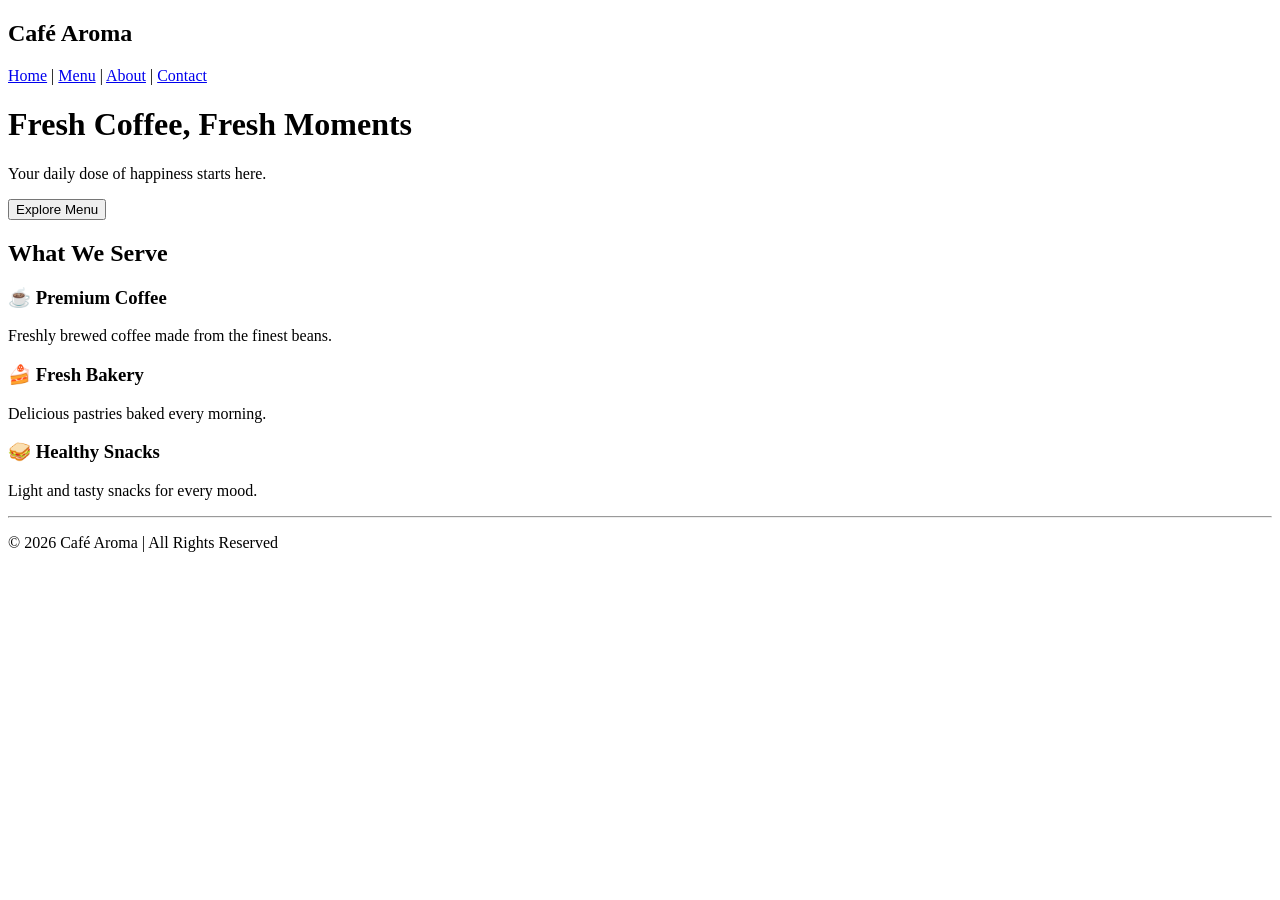
==== index.html @ 200629b1 "added content to home page" ====
<!DOCTYPE html>
<html lang="en">
<head>
    <meta charset="UTF-8">
    <meta name="viewport" content="width=device-width, initial-scale=1.0">
    <title>Café Aroma</title>
</head>
<body>

    <!-- Navigation -->
    <h2>Café Aroma</h2>
    <p>
        <a href="#">Home</a> |
        <a href="#">Menu</a> |
        <a href="#">About</a> |
        <a href="#">Contact</a>
    </p>

    <!-- Hero Section -->
    <h1>Fresh Coffee, Fresh Moments</h1>
    <p>Your daily dose of happiness starts here.</p>
    <button>Explore Menu</button>

    <!-- Services -->
    <h2>What We Serve</h2>

    <h3>☕ Premium Coffee</h3>
    <p>Freshly brewed coffee made from the finest beans.</p>

    <h3>🍰 Fresh Bakery</h3>
    <p>Delicious pastries baked every morning.</p>

    <h3>🥪 Healthy Snacks</h3>
    <p>Light and tasty snacks for every mood.</p>

    <!-- Footer -->
    <hr>
    <p>© 2026 Café Aroma | All Rights Reserved</p>

</body>
</html>
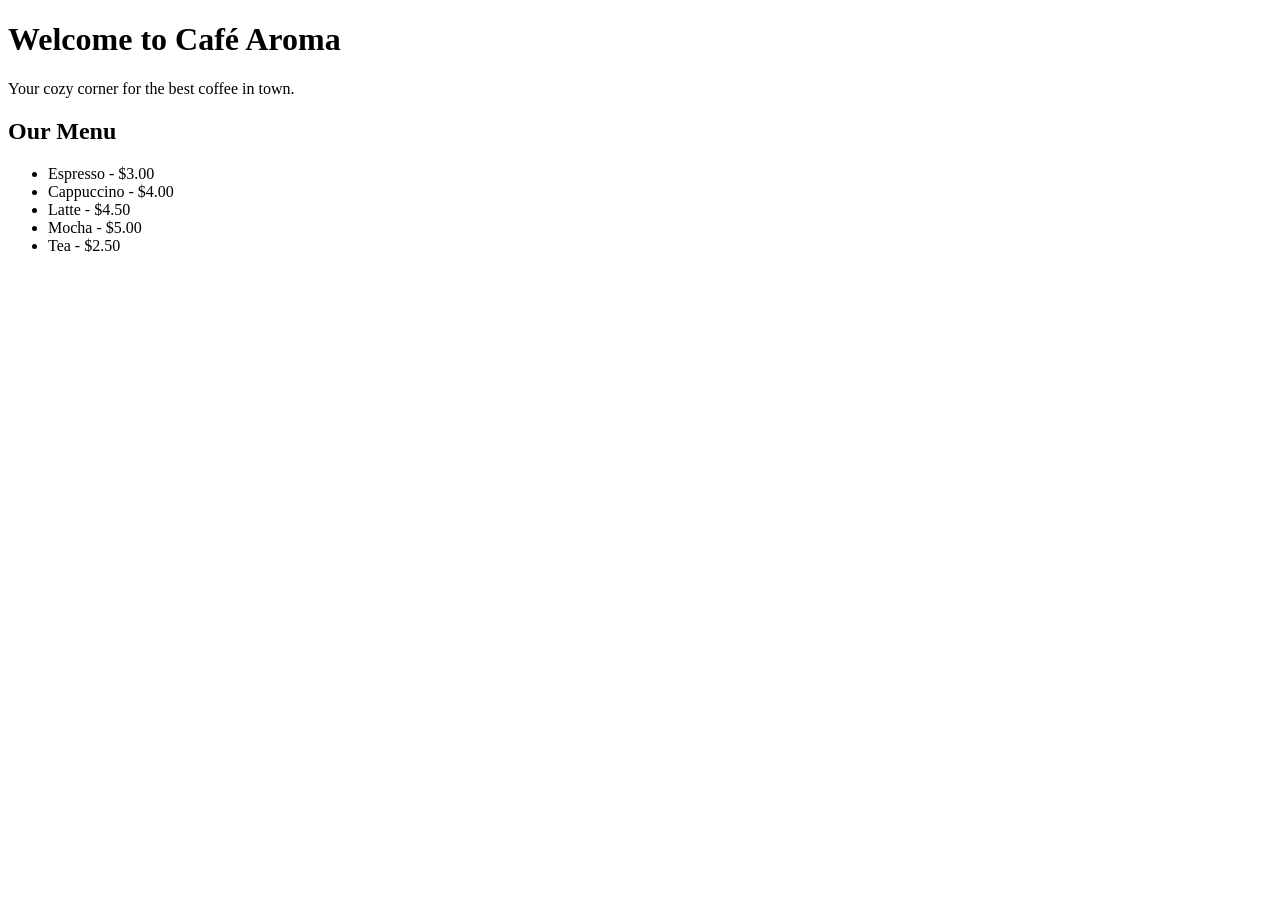
==== commit 1ce606ba: "content edited on home page" ====
--- a/index.html
+++ b/index.html
@@ -6,36 +6,15 @@
     <title>Café Aroma</title>
 </head>
 <body>
-
-    <!-- Navigation -->
-    <h2>Café Aroma</h2>
-    <p>
-        <a href="#">Home</a> |
-        <a href="#">Menu</a> |
-        <a href="#">About</a> |
-        <a href="#">Contact</a>
-    </p>
-
-    <!-- Hero Section -->
-    <h1>Fresh Coffee, Fresh Moments</h1>
-    <p>Your daily dose of happiness starts here.</p>
-    <button>Explore Menu</button>
-
-    <!-- Services -->
-    <h2>What We Serve</h2>
-
-    <h3>☕ Premium Coffee</h3>
-    <p>Freshly brewed coffee made from the finest beans.</p>
-
-    <h3>🍰 Fresh Bakery</h3>
-    <p>Delicious pastries baked every morning.</p>
-
-    <h3>🥪 Healthy Snacks</h3>
-    <p>Light and tasty snacks for every mood.</p>
-
-    <!-- Footer -->
-    <hr>
-    <p>© 2026 Café Aroma | All Rights Reserved</p>
-
+    <h1>Welcome to Café Aroma</h1>
+    <p>Your cozy corner for the best coffee in town.</p>
+    <h2>Our Menu</h2>
+    <ul>
+        <li>Espresso - $3.00</li>
+        <li>Cappuccino - $4.00</li>
+        <li>Latte - $4.50</li>
+        <li>Mocha - $5.00</li>
+        <li>Tea - $2.50</li>
+    </ul>
 </body>
-</html>
+</html>
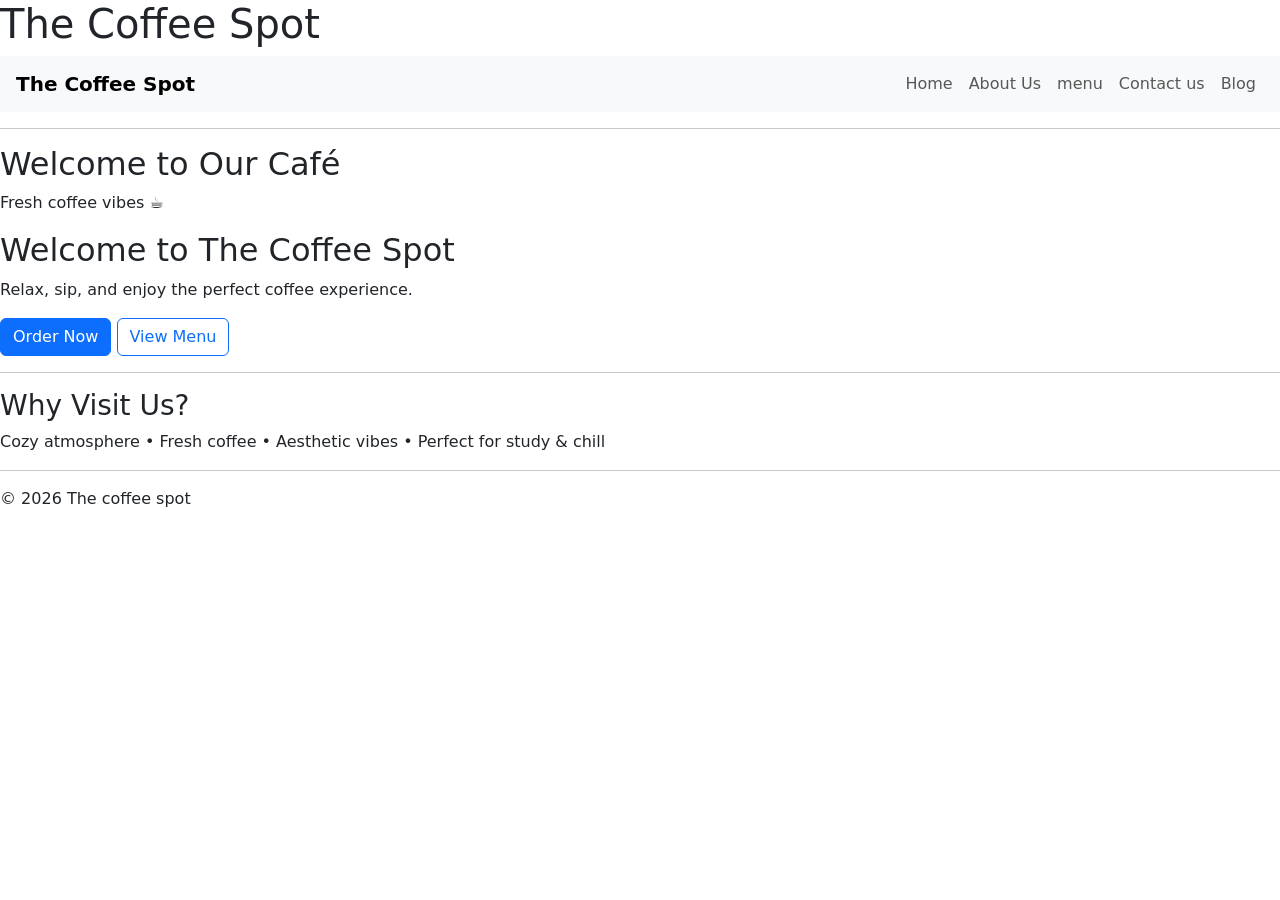
==== commit 9ff814bd: "Update title and restructure HTML for Coffee Spot" ====
--- a/index.html
+++ b/index.html
@@ -3,18 +3,67 @@
 <head>
     <meta charset="UTF-8">
     <meta name="viewport" content="width=device-width, initial-scale=1.0">
-    <title>Café Aroma</title>
+    <title>The coffe spot </title>
+    <link href="https://cdn.jsdelivr.net/npm/bootstrap@5.3.3/dist/css/bootstrap.min.css" rel="stylesheet">
+    <link rel="stylesheet" href="css/mainstyle.css">
 </head>
+
 <body>
-    <h1>Welcome to Café Aroma</h1>
-    <p>Your cozy corner for the best coffee in town.</p>
-    <h2>Our Menu</h2>
-    <ul>
-        <li>Espresso - $3.00</li>
-        <li>Cappuccino - $4.00</li>
-        <li>Latte - $4.50</li>
-        <li>Mocha - $5.00</li>
-        <li>Tea - $2.50</li>
-    </ul>
+
+    <!-- Navbar -->
+    <header>
+        <h1>The Coffee Spot</h1>
+            <nav class="navbar navbar-expand-lg navbar-light bg-light px-3">
+  <a class="navbar-brand fw-bold" href="#">The Coffee Spot</a>
+
+  <button class="navbar-toggler" type="button" data-bs-toggle="collapse" data-bs-target="#navMenu">
+    <span class="navbar-toggler-icon"></span>
+  </button>
+
+  <div class="collapse navbar-collapse" id="navMenu">
+    <ul class="navbar-nav ms-auto">
+      <li class="nav-item"><a class="nav-link" href="#">Home</a></li>
+      <li class="nav-item"><a class="nav-link" href="aboutus.html">About Us</a></li>
+      <li class="nav-item"><a class="nav-link" href="#">menu</a></li>
+      <li class="nav-item"><a class="nav-link" href="#">Contact us</a></li>
+      <li class="nav-item"><a class="nav-link" href="#">Blog</a></li>
+    </ul> 
+  </div>
+        </nav>
+    </header>
+
+    <hr>
+ 
+    <!-- Hero Section  -->
+     <div class="hero">
+  <h2>Welcome to Our Café</h2>
+
+  <p>Fresh coffee vibes ☕</p>
+</div>
+    <section>
+        <h2>Welcome to The Coffee Spot</h2>
+        <p>Relax, sip, and enjoy the perfect coffee experience.</p>
+
+        <button class="btn btn-primary">Order Now</button>
+<button class="btn btn-outline-primary">View Menu</button>
+    </section>
+
+    <hr>
+
+    <!-- Highlight Section -->
+    <section>
+        <h3>Why Visit Us?</h3>
+        <p>Cozy atmosphere • Fresh coffee • Aesthetic vibes • Perfect for study & chill</p>
+    </section>
+
+    <hr>
+
+    <!-- Footer -->
+    <footer>
+        <p>© 2026 The coffee spot</p>
+    </footer>
+    <script src="js/main.js"></script>
+    <script src="https://cdn.jsdelivr.net/npm/bootstrap@5.3.3/dist/js/bootstrap.bundle.min.js"></script>
+
 </body>
-</html>+</html>
